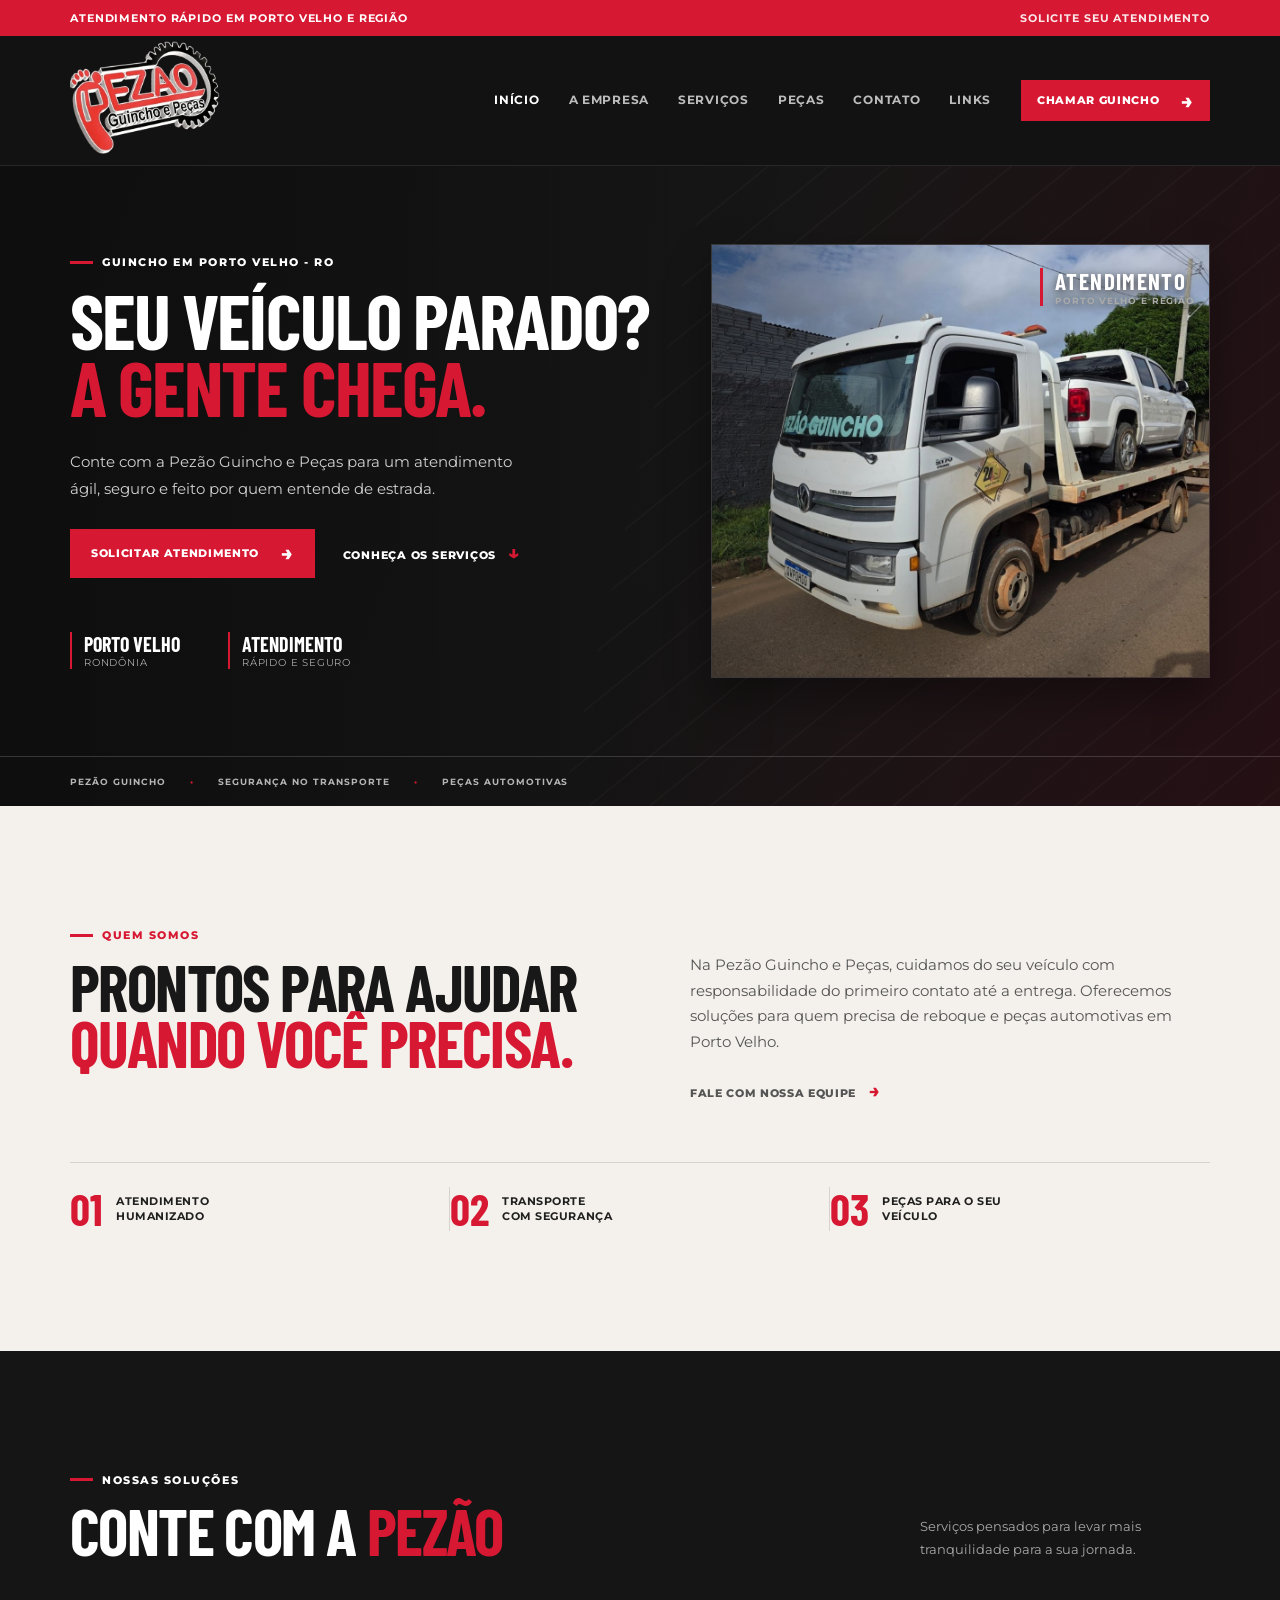
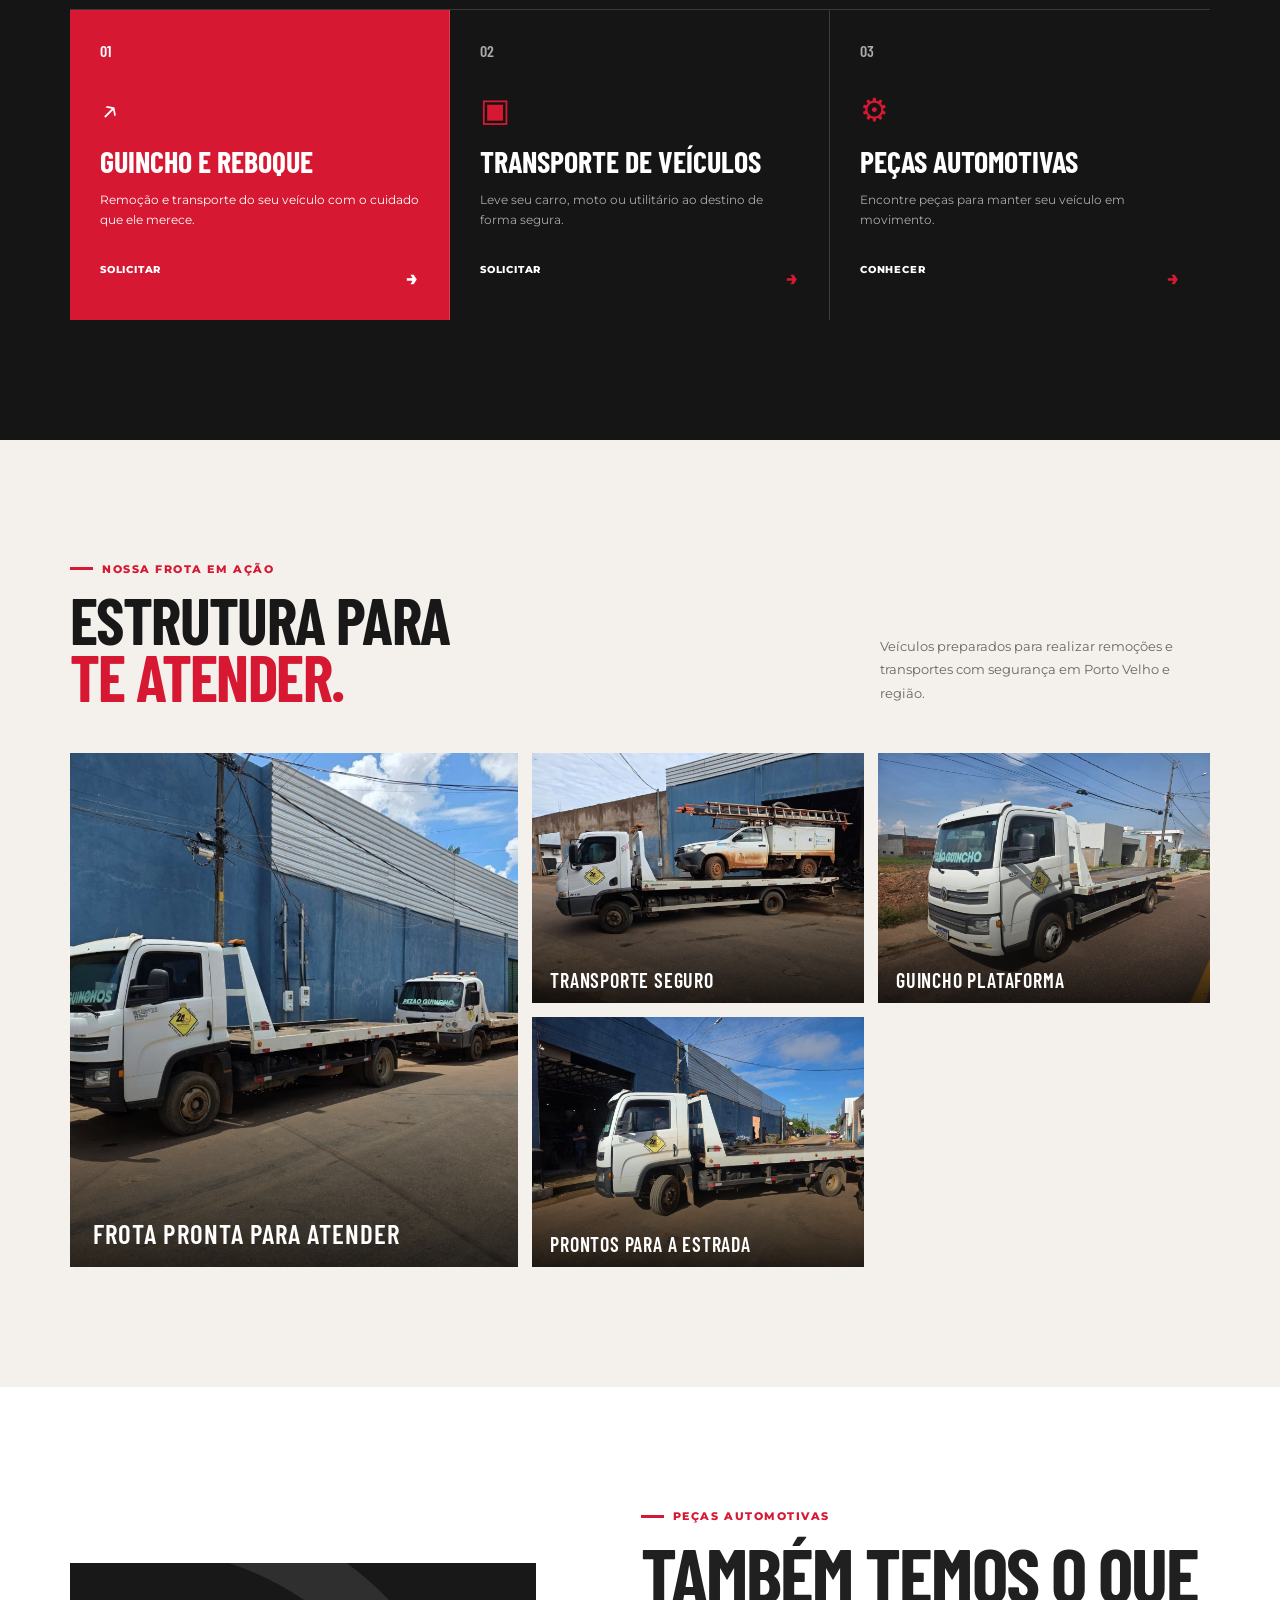
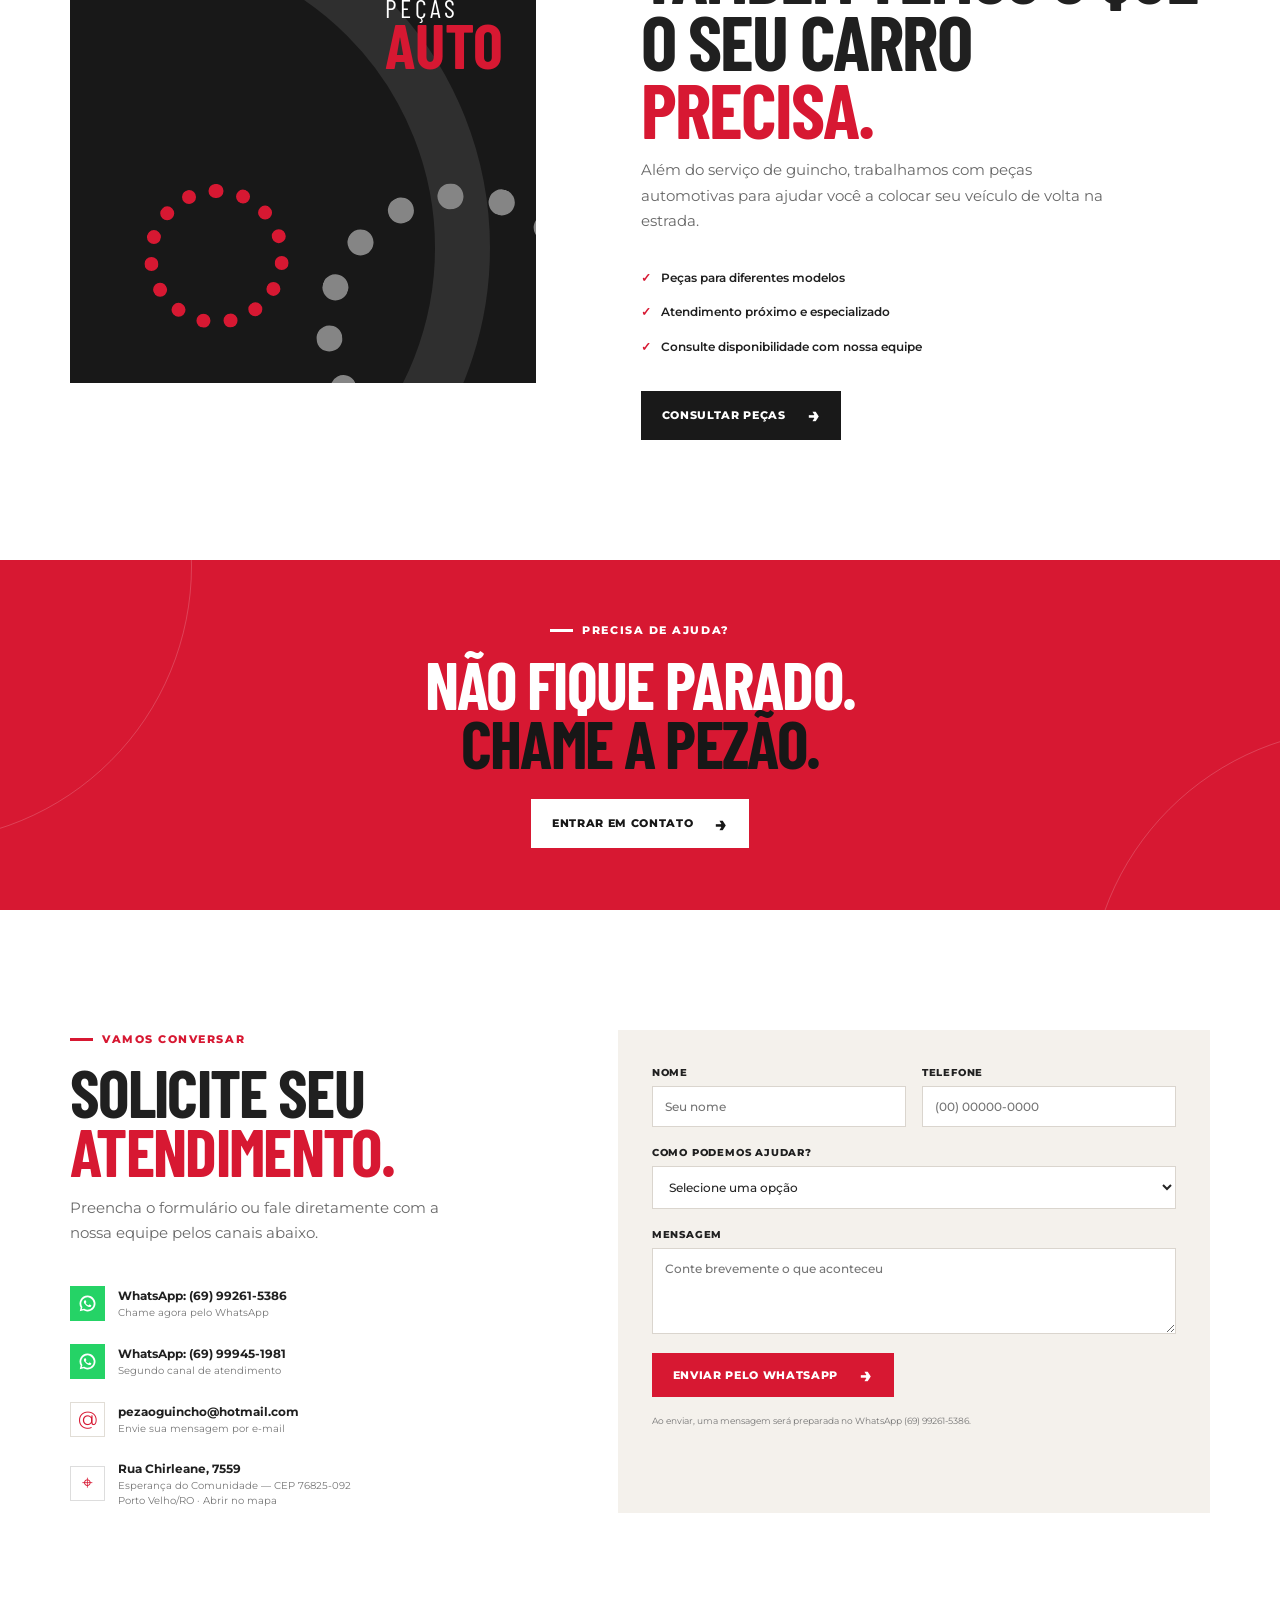
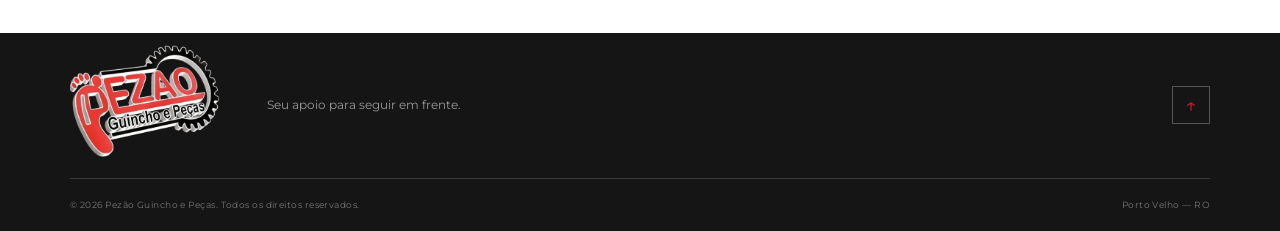
==== index.html @ fd308f81 "Initial site for Pezão Guincho e Peças" ====
<!DOCTYPE html>
<html lang="pt-BR">
<head>
  <meta charset="UTF-8">
  <meta name="viewport" content="width=device-width, initial-scale=1.0">
  <meta name="description" content="Pezão Guincho e Peças: socorro rápido, reboque e peças automotivas em Porto Velho, Rondônia.">
  <meta name="theme-color" content="#c8102e">
  <title>Pezão Guincho e Peças | Porto Velho - RO</title>
  <link rel="preconnect" href="https://fonts.googleapis.com">
  <link rel="preconnect" href="https://fonts.gstatic.com" crossorigin>
  <link href="https://fonts.googleapis.com/css2?family=Barlow+Condensed:wght@500;600;700;800&family=Montserrat:wght@400;500;600;700;800&display=swap" rel="stylesheet">
  <link rel="stylesheet" href="css/style.css">
</head>
<body>
  <div class="topbar">
    <div class="container topbar-content">
      <p>Atendimento rápido em Porto Velho e região</p>
      <a href="#contato">Solicite seu atendimento</a>
    </div>
  </div>

  <header class="header" id="inicio">
    <div class="container nav-wrap">
      <a href="#inicio" class="brand" aria-label="Pezão Guincho e Peças - Página inicial">
        <span class="brand-mark">P</span>
        <span class="brand-name"><strong>PEZÃO</strong><small>GUINCHO & PEÇAS</small></span>
      </a>
      <button class="menu-toggle" aria-label="Abrir menu" aria-expanded="false"><span></span><span></span><span></span></button>
      <nav class="nav" aria-label="Menu principal">
        <a class="active" href="#inicio">Início</a>
        <a href="#sobre">A empresa</a>
        <a href="#servicos">Serviços</a>
        <a href="#pecas">Peças</a>
        <a href="#contato">Contato</a>
        <a href="links.html">Links</a>
      </nav>
      <a href="#contato" class="btn btn-header">Chamar guincho <span>→</span></a>
    </div>
  </header>

  <main>
    <section class="hero">
      <div class="hero-lines"></div>
      <div class="container hero-content">
        <div class="hero-copy">
          <p class="eyebrow"><span></span> GUINCHO EM PORTO VELHO - RO</p>
          <h1>Seu veículo parado?<br><em>A gente chega.</em></h1>
          <p class="hero-text">Conte com a Pezão Guincho e Peças para um atendimento ágil, seguro e feito por quem entende de estrada.</p>
          <div class="hero-actions">
            <a href="#contato" class="btn btn-primary">Solicitar atendimento <span>→</span></a>
            <a href="#servicos" class="link-arrow">Conheça os serviços <span>↓</span></a>
          </div>
          <div class="hero-details">
            <div><strong>Porto Velho</strong><span>Rondônia</span></div>
            <div><strong>Atendimento</strong><span>Rápido e seguro</span></div>
          </div>
        </div>
        <div class="hero-visual">
          <figure class="hero-photo"><img src="img/imagens-serviços/photo_4906865682188800674_y.jpg" alt="Caminhão da Pezão Guincho transportando uma caminhonete"></figure>
          <div class="hero-badge"><strong>ATENDIMENTO</strong><span>PORTO VELHO E REGIÃO</span></div>
        </div>
      </div>
      <div class="hero-bottom"><div class="container"><span>PEZÃO GUINCHO</span><span>•</span><span>SEGURANÇA NO TRANSPORTE</span><span>•</span><span>PEÇAS AUTOMOTIVAS</span></div></div>
    </section>

    <section class="intro section" id="sobre">
      <div class="container intro-grid">
        <div class="section-heading">
          <p class="eyebrow dark"><span></span> QUEM SOMOS</p>
          <h2>Prontos para ajudar<br><em>quando você precisa.</em></h2>
        </div>
        <div class="intro-copy">
          <p>Na Pezão Guincho e Peças, cuidamos do seu veículo com responsabilidade do primeiro contato até a entrega. Oferecemos soluções para quem precisa de reboque e peças automotivas em Porto Velho.</p>
          <a class="text-link" href="#contato">Fale com nossa equipe <span>→</span></a>
        </div>
        <div class="numbers">
          <div><strong>01</strong><span>Atendimento<br>humanizado</span></div>
          <div><strong>02</strong><span>Transporte<br>com segurança</span></div>
          <div><strong>03</strong><span>Peças para o seu<br>veículo</span></div>
        </div>
      </div>
    </section>

    <section class="services section" id="servicos">
      <div class="container">
        <div class="services-top">
          <div class="section-heading light">
            <p class="eyebrow"><span></span> NOSSAS SOLUÇÕES</p>
            <h2>Conte com a <em>Pezão</em></h2>
          </div>
          <p>Serviços pensados para levar mais tranquilidade para a sua jornada.</p>
        </div>
        <div class="service-grid">
          <article class="service-card featured"><span class="card-number">01</span><div class="service-icon">↗</div><h3>Guincho e reboque</h3><p>Remoção e transporte do seu veículo com o cuidado que ele merece.</p><a href="#contato" aria-label="Solicitar serviço de guincho">Solicitar <span>→</span></a></article>
          <article class="service-card"><span class="card-number">02</span><div class="service-icon">▣</div><h3>Transporte de veículos</h3><p>Leve seu carro, moto ou utilitário ao destino de forma segura.</p><a href="#contato" aria-label="Solicitar transporte de veículo">Solicitar <span>→</span></a></article>
          <article class="service-card"><span class="card-number">03</span><div class="service-icon">⚙</div><h3>Peças automotivas</h3><p>Encontre peças para manter seu veículo em movimento.</p><a href="#pecas" aria-label="Conhecer peças automotivas">Conhecer <span>→</span></a></article>
        </div>
      </div>
    </section>

    <section class="fleet section" id="frota">
      <div class="container">
        <div class="fleet-heading">
          <div class="section-heading"><p class="eyebrow dark"><span></span> NOSSA FROTA EM AÇÃO</p><h2>Estrutura para<br><em>te atender.</em></h2></div>
          <p>Veículos preparados para realizar remoções e transportes com segurança em Porto Velho e região.</p>
        </div>
        <div class="fleet-grid">
          <figure class="fleet-card fleet-featured"><img src="img/imagens-serviços/photo_4906865682188800675_y.jpg" alt="Frota de caminhões da Pezão Guincho em frente à empresa"><figcaption>Frota pronta para atender</figcaption></figure>
          <figure class="fleet-card"><img src="img/imagens-serviços/photo_4906865682188800676_y.jpg" alt="Guincho da Pezão transportando veículo de serviço"><figcaption>Transporte seguro</figcaption></figure>
          <figure class="fleet-card"><img src="img/imagens-serviços/photo_4906865682188800677_y.jpg" alt="Caminhão plataforma da Pezão Guincho"><figcaption>Guincho plataforma</figcaption></figure>
          <figure class="fleet-card"><img src="img/imagens-serviços/photo_4906865682188800678_y.jpg" alt="Caminhão da Pezão Guincho pronto para atendimento"><figcaption>Prontos para a estrada</figcaption></figure>
        </div>
      </div>
    </section>

    <section class="parts section" id="pecas">
      <div class="container parts-grid">
        <div class="parts-visual"><div class="parts-disc disc-one"></div><div class="parts-disc disc-two"></div><div class="parts-label"><span>PEÇAS</span><strong>AUTO</strong></div></div>
        <div class="parts-copy">
          <p class="eyebrow dark"><span></span> PEÇAS AUTOMOTIVAS</p>
          <h2>Também temos o que o seu carro <em>precisa.</em></h2>
          <p>Além do serviço de guincho, trabalhamos com peças automotivas para ajudar você a colocar seu veículo de volta na estrada.</p>
          <ul><li>Peças para diferentes modelos</li><li>Atendimento próximo e especializado</li><li>Consulte disponibilidade com nossa equipe</li></ul>
          <a href="#contato" class="btn btn-dark">Consultar peças <span>→</span></a>
        </div>
      </div>
    </section>

    <section class="cta">
      <div class="container cta-content">
        <p class="eyebrow"><span></span> PRECISA DE AJUDA?</p>
        <h2>Não fique parado.<br><em>Chame a Pezão.</em></h2>
        <a href="#contato" class="btn btn-light">Entrar em contato <span>→</span></a>
      </div>
    </section>

    <section class="contact section" id="contato">
      <div class="container contact-grid">
        <div>
          <p class="eyebrow dark"><span></span> VAMOS CONVERSAR</p>
          <h2>Solicite seu<br><em>atendimento.</em></h2>
          <p class="contact-intro">Preencha o formulário ou fale diretamente com a nossa equipe pelos canais abaixo.</p>
          <div class="contact-info">
            <a class="contact-channel" href="https://wa.me/5569992615386" target="_blank" rel="noopener noreferrer" aria-label="Chamar Pezão Guincho pelo WhatsApp no número 69 99261-5386"><span class="info-icon whatsapp-icon" aria-hidden="true"><svg viewBox="0 0 24 24" focusable="false"><path d="M12 2a10 10 0 0 0-8.62 15.06L2.2 21.8l4.88-1.15A10 10 0 1 0 12 2Zm0 17.86a7.8 7.8 0 0 1-3.98-1.09l-.29-.17-2.9.68.73-2.77-.19-.3A7.8 7.8 0 1 1 12 19.86Zm4.28-5.84c-.23-.12-1.35-.67-1.56-.74-.21-.08-.36-.12-.51.12-.15.23-.59.74-.72.9-.13.16-.26.18-.49.06a6.4 6.4 0 0 1-1.88-1.16 7.03 7.03 0 0 1-1.3-1.62c-.14-.23-.02-.35.1-.46.1-.1.23-.26.34-.39.12-.13.15-.23.23-.38.08-.16.04-.29-.02-.41-.06-.12-.51-1.22-.7-1.67-.18-.44-.37-.38-.51-.38h-.44c-.15 0-.4.06-.61.29-.21.23-.8.78-.8 1.9s.82 2.2.94 2.35c.12.16 1.62 2.47 3.91 3.46.55.24.98.38 1.32.48.55.17 1.05.15 1.44.09.44-.07 1.35-.55 1.54-1.08.19-.53.19-.98.13-1.08-.05-.09-.2-.15-.43-.26Z"/></svg></span><p><strong>WhatsApp: (69) 99261-5386</strong><small>Chame agora pelo WhatsApp</small></p></a>
            <a class="contact-channel" href="https://wa.me/556999451981" target="_blank" rel="noopener noreferrer" aria-label="Chamar Pezão Guincho pelo WhatsApp no número 69 99945-1981"><span class="info-icon whatsapp-icon" aria-hidden="true"><svg viewBox="0 0 24 24" focusable="false"><path d="M12 2a10 10 0 0 0-8.62 15.06L2.2 21.8l4.88-1.15A10 10 0 1 0 12 2Zm0 17.86a7.8 7.8 0 0 1-3.98-1.09l-.29-.17-2.9.68.73-2.77-.19-.3A7.8 7.8 0 1 1 12 19.86Zm4.28-5.84c-.23-.12-1.35-.67-1.56-.74-.21-.08-.36-.12-.51.12-.15.23-.59.74-.72.9-.13.16-.26.18-.49.06a6.4 6.4 0 0 1-1.88-1.16 7.03 7.03 0 0 1-1.3-1.62c-.14-.23-.02-.35.1-.46.1-.1.23-.26.34-.39.12-.13.15-.23.23-.38.08-.16.04-.29-.02-.41-.06-.12-.51-1.22-.7-1.67-.18-.44-.37-.38-.51-.38h-.44c-.15 0-.4.06-.61.29-.21.23-.8.78-.8 1.9s.82 2.2.94 2.35c.12.16 1.62 2.47 3.91 3.46.55.24.98.38 1.32.48.55.17 1.05.15 1.44.09.44-.07 1.35-.55 1.54-1.08.19-.53.19-.98.13-1.08-.05-.09-.2-.15-.43-.26Z"/></svg></span><p><strong>WhatsApp: (69) 99945-1981</strong><small>Segundo canal de atendimento</small></p></a>
            <a class="contact-channel" href="mailto:pezaoguincho@hotmail.com"><span class="info-icon">@</span><p><strong>pezaoguincho@hotmail.com</strong><small>Envie sua mensagem por e-mail</small></p></a>
            <a class="contact-location" href="https://www.google.com/maps/search/?api=1&amp;query=Rua%20Chirleane%2C%207559%2C%20Esperan%C3%A7a%20do%20Comunidade%2C%20Porto%20Velho%2C%20RO%2C%2076825-092" target="_blank" rel="noopener noreferrer" aria-label="Abrir endereço da Pezão Guincho no mapa"><span class="info-icon">⌖</span><p><strong>Rua Chirleane, 7559</strong><small>Esperança do Comunidade — CEP 76825-092<br>Porto Velho/RO · Abrir no mapa</small></p></a>
          </div>
        </div>
        <form class="contact-form" id="contact-form">
          <div class="form-row"><label>Nome<input name="nome" type="text" placeholder="Seu nome" required></label><label>Telefone<input name="telefone" type="tel" placeholder="(00) 00000-0000" required></label></div>
          <label>Como podemos ajudar?<select name="servico" required><option value="" selected disabled>Selecione uma opção</option><option>Preciso de guincho</option><option>Transporte de veículo</option><option>Quero consultar peças</option><option>Outro assunto</option></select></label>
          <label>Mensagem<textarea name="mensagem" rows="4" placeholder="Conte brevemente o que aconteceu"></textarea></label>
          <button class="btn btn-primary" type="submit">Enviar pelo WhatsApp <span>→</span></button>
          <p class="form-note" id="form-message" aria-live="polite">Ao enviar, uma mensagem será preparada no WhatsApp (69) 99261-5386.</p>
        </form>
      </div>
    </section>
  </main>

  <footer class="footer">
    <div class="container footer-main"><a href="#inicio" class="brand"><span class="brand-mark">P</span><span class="brand-name"><strong>PEZÃO</strong><small>GUINCHO & PEÇAS</small></span></a><p>Seu apoio para seguir em frente.</p><a href="#inicio" class="back-top" aria-label="Voltar ao topo">↑</a></div>
    <div class="container footer-bottom"><span>© <span id="year"></span> Pezão Guincho e Peças. Todos os direitos reservados.</span><span>Porto Velho — RO</span></div>
  </footer>
  <script src="js/script.js"></script>
</body>
</html>
---- css/style.css ----
:root{--red:#d71832;--red-dark:#aa1025;--black:#111111;--ink:#202020;--muted:#6d6d6d;--cream:#f4f1ec;--white:#fff;--line:rgba(255,255,255,.16);--font-body:'Montserrat',sans-serif;--font-head:'Barlow Condensed',sans-serif}*{box-sizing:border-box}html{scroll-behavior:smooth;scroll-padding-top:95px}body{margin:0;color:var(--ink);font-family:var(--font-body);font-size:15px;line-height:1.7;background:#fff}a{text-decoration:none;color:inherit}.container{width:min(1140px,calc(100% - 48px));margin:auto}.topbar{background:var(--red);color:#fff;font-size:11px;font-weight:700;letter-spacing:.08em;text-transform:uppercase}.topbar-content{height:36px;display:flex;align-items:center;justify-content:space-between}.topbar p{margin:0}.topbar a{opacity:.9}.header{height:80px;background:#121212;color:#fff;position:sticky;top:0;z-index:20;border-bottom:1px solid rgba(255,255,255,.09)}.nav-wrap{height:100%;display:flex;align-items:center;justify-content:space-between;gap:30px}.brand{display:inline-flex;align-items:center;gap:9px;line-height:1}.brand-mark{height:40px;width:40px;display:grid;place-items:center;background:var(--red);font-family:var(--font-head);font-size:30px;font-weight:800;font-style:italic;transform:skew(-8deg)}.brand-name{display:flex;flex-direction:column;gap:2px;font-family:var(--font-head);letter-spacing:.035em}.brand-name strong{font-size:22px}.brand-name small{font-size:10px;letter-spacing:.12em}.nav{display:flex;gap:29px;margin-left:auto}.nav a{font-size:12px;font-weight:700;text-transform:uppercase;letter-spacing:.06em;opacity:.72;transition:.2s}.nav a:hover,.nav a.active{opacity:1;color:#fff}.btn{display:inline-flex;align-items:center;justify-content:center;gap:22px;padding:15px 21px;border:0;font-family:var(--font-body);font-size:11px;font-weight:800;letter-spacing:.06em;text-transform:uppercase;cursor:pointer;transition:transform .2s,background .2s}.btn:hover{transform:translateY(-3px)}.btn span{font-size:20px;line-height:10px}.btn-header{padding:11px 16px;background:var(--red)}.hero{position:relative;min-height:640px;overflow:hidden;background:linear-gradient(110deg,#151515 0%,#161616 52%,#251014 100%);color:#fff}.hero::after{content:'';position:absolute;inset:0;background:linear-gradient(90deg,rgba(0,0,0,.35),transparent 65%);pointer-events:none}.hero-lines{position:absolute;right:-10%;top:-60px;width:60%;height:720px;background:repeating-linear-gradient(135deg,transparent 0,transparent 40px,rgba(255,255,255,.035) 41px,transparent 43px);transform:skewX(-13deg)}.hero-content{min-height:590px;display:grid;grid-template-columns:1.1fr .9fr;align-items:center;position:relative;z-index:1}.eyebrow{margin:0 0 14px;color:inherit;font-size:11px;font-weight:800;letter-spacing:.14em;text-transform:uppercase;display:flex;align-items:center;gap:9px}.eyebrow span{display:inline-block;width:23px;height:3px;background:var(--red)}.eyebrow.dark{color:var(--red)}.hero h1,.section-heading h2,.parts h2,.contact h2,.cta h2{margin:0;font-family:var(--font-head);font-size:clamp(54px,6vw,83px);font-weight:700;line-height:.88;letter-spacing:-.025em;text-transform:uppercase}.hero h1 em,.section-heading h2 em,.parts h2 em,.contact h2 em,.cta h2 em{font-style:normal;color:var(--red)}.hero-text{max-width:465px;margin:27px 0;color:#d0d0d0;font-size:15px;line-height:1.8}.hero-actions{display:flex;align-items:center;gap:28px}.btn-primary{background:var(--red);color:#fff}.link-arrow{font-size:11px;font-weight:800;text-transform:uppercase;letter-spacing:.07em}.link-arrow span{margin-left:8px;color:var(--red);font-size:19px}.hero-details{display:flex;gap:48px;margin-top:54px}.hero-details div{border-left:2px solid var(--red);padding-left:12px;display:flex;flex-direction:column;line-height:1.25}.hero-details strong{font-family:var(--font-head);font-size:20px;text-transform:uppercase}.hero-details span{color:#aaa;font-size:10px;text-transform:uppercase;letter-spacing:.08em}.hero-visual{height:100%;position:relative}.tow-truck{position:absolute;right:0;bottom:111px;width:min(460px,100%);height:160px;border-bottom:12px solid var(--red);filter:drop-shadow(0 16px 15px rgba(0,0,0,.5))}.truck-body{position:absolute;right:15px;bottom:21px;width:255px;height:75px;background:#c3142d;clip-path:polygon(0 12%,92% 12%,100% 100%,0 100%)}.truck-cab{position:absolute;right:262px;bottom:21px;width:145px;height:98px;background:#e1243b;clip-path:polygon(31% 0,100% 12%,100% 100%,0 100%,0 36%)}.truck-cab::before{content:'';position:absolute;right:16px;top:18px;width:58px;height:34px;background:#171717;clip-path:polygon(12% 0,100% 10%,100% 100%,0 100%)}.truck-hook{position:absolute;left:20px;bottom:82px;width:266px;height:17px;background:#696969;transform:rotate(-21deg);transform-origin:left}.truck-hook::after{content:'';position:absolute;right:-10px;top:-8px;width:20px;height:32px;border:6px solid #a3a3a3;border-left:0;border-radius:0 20px 20px 0}.wheel{position:absolute;bottom:0;width:53px;height:53px;border-radius:50%;background:#111;border:10px solid #343434;box-shadow:inset 0 0 0 5px #a4a4a4}.wheel-1{right:60px}.wheel-2{right:275px}.hero-badge{position:absolute;right:15px;top:102px;border-left:3px solid var(--red);padding-left:12px;display:flex;flex-direction:column;line-height:1.2}.hero-badge strong{font-family:var(--font-head);font-size:23px;letter-spacing:.06em}.hero-badge span{font-size:9px;font-weight:700;letter-spacing:.1em;color:#aaa}.hero-bottom{height:50px;position:absolute;bottom:0;width:100%;z-index:1;border-top:1px solid var(--line);font-size:9px;font-weight:700;letter-spacing:.11em;color:#b6b6b6}.hero-bottom .container{height:100%;display:flex;align-items:center;gap:24px}.hero-bottom span:nth-child(even){color:var(--red)}.section{padding:120px 0}.intro{background:var(--cream)}.intro-grid{display:grid;grid-template-columns:1fr 1fr;column-gap:100px;row-gap:55px}.section-heading h2{font-size:clamp(45px,5vw,65px);color:#181818}.intro-copy{padding-top:26px;color:#555}.intro-copy p{margin:0 0 22px}.text-link{font-size:11px;text-transform:uppercase;font-weight:800;letter-spacing:.06em}.text-link span{margin-left:9px;color:var(--red);font-size:18px}.numbers{grid-column:1/-1;display:grid;grid-template-columns:repeat(3,1fr);border-top:1px solid #d7d2cb;padding-top:24px}.numbers div{display:flex;align-items:center;gap:13px;border-right:1px solid #d7d2cb}.numbers div:last-child{border:0}.numbers strong{color:var(--red);font-family:var(--font-head);font-size:44px;line-height:1}.numbers span{font-size:11px;line-height:1.35;text-transform:uppercase;font-weight:700;letter-spacing:.05em}.services{background:#151515;color:#fff}.services-top{display:flex;align-items:flex-end;justify-content:space-between;margin-bottom:49px}.section-heading.light h2{color:#fff}.services-top>p{width:290px;margin:0;color:#aaa;font-size:13px;line-height:1.7}.service-grid{display:grid;grid-template-columns:repeat(3,1fr);border-top:1px solid var(--line)}.service-card{min-height:310px;padding:27px 30px 25px;border-right:1px solid var(--line);position:relative;display:flex;flex-direction:column}.service-card:last-child{border:0}.service-card.featured{background:var(--red)}.card-number{font-family:var(--font-head);font-weight:600;font-size:16px;color:#aaa}.featured .card-number{color:#fff}.service-icon{font-size:32px;line-height:1;margin:30px 0 20px;color:var(--red)}.featured .service-icon{color:#fff}.service-card h3{font-family:var(--font-head);font-size:30px;line-height:1;margin:0 0 14px;text-transform:uppercase}.service-card p{margin:0;color:#aaa;font-size:12px;line-height:1.7}.featured p{color:#fff}.service-card a{margin-top:auto;font-size:10px;font-weight:800;letter-spacing:.08em;text-transform:uppercase}.service-card a span{float:right;color:var(--red);font-size:20px}.featured a span{color:#fff}.parts{overflow:hidden}.parts-grid{display:grid;grid-template-columns:.9fr 1.1fr;gap:105px;align-items:center}.parts-visual{height:420px;background:#181818;position:relative;overflow:hidden}.parts-visual::before{content:'';position:absolute;width:600px;height:600px;left:-290px;top:-70px;border:55px solid #2f2f2f;border-radius:50%}.parts-disc{position:absolute;border-radius:50%;border:26px dotted #858585}.disc-one{height:290px;width:290px;right:-70px;bottom:-90px;transform:rotate(18deg)}.disc-two{height:145px;width:145px;left:74px;bottom:54px;border-color:var(--red);border-width:14px}.parts-label{position:absolute;right:33px;top:35px;display:flex;flex-direction:column;font-family:var(--font-head);line-height:.8;color:#fff}.parts-label span{font-size:26px;letter-spacing:.15em}.parts-label strong{color:var(--red);font-size:63px}.parts-copy>p:not(.eyebrow){color:#686868;max-width:480px}.parts-copy ul{list-style:none;padding:0;margin:27px 0}.parts-copy li{padding:7px 0 7px 20px;position:relative;font-size:12px;font-weight:600}.parts-copy li::before{content:'✓';position:absolute;left:0;color:var(--red);font-weight:800}.btn-dark{background:#191919;color:#fff}.cta{background:var(--red);color:#fff;min-height:350px;display:flex;align-items:center;text-align:center;position:relative;overflow:hidden}.cta::before,.cta::after{content:'';position:absolute;border:1px solid rgba(255,255,255,.18);border-radius:50%;width:550px;height:550px}.cta::before{left:-360px;top:-270px}.cta::after{right:-360px;bottom:-370px}.cta-content{position:relative;z-index:1}.cta .eyebrow{justify-content:center}.cta .eyebrow span{background:#fff}.cta h2{color:#fff;font-size:clamp(49px,5.2vw,70px);margin-bottom:28px}.cta h2 em{color:#171717}.btn-light{background:#fff;color:#171717}.contact-grid{display:grid;grid-template-columns:.85fr 1.15fr;gap:110px}.contact h2{font-size:clamp(50px,5.2vw,70px)}.contact-intro{color:#6a6a6a;max-width:375px}.contact-info{margin-top:35px;display:grid;gap:13px}.contact-info>div{display:flex;align-items:center;gap:13px}.info-icon{display:grid;place-items:center;width:35px;height:35px;border:1px solid #ddd;color:var(--red);font-size:19px}.contact-info p{margin:0;display:flex;flex-direction:column;line-height:1.5}.contact-info strong{font-size:12px}.contact-info small{color:#777;font-size:10px}.contact-form{padding:34px;background:var(--cream);display:flex;flex-direction:column;gap:17px}.form-row{display:grid;grid-template-columns:1fr 1fr;gap:16px}.contact-form label{display:flex;flex-direction:column;gap:5px;font-size:10px;font-weight:800;text-transform:uppercase;letter-spacing:.08em}.contact-form input,.contact-form select,.contact-form textarea{border:1px solid #dad5ce;background:#fff;color:#252525;padding:12px;font:500 12px var(--font-body);outline-color:var(--red);width:100%;resize:vertical}.contact-form select{appearance:auto}.contact-form .btn{align-self:flex-start;margin-top:2px}.form-note{margin:0;color:#777;font-size:9px;line-height:1.5}.form-note.success{color:#12833b;font-weight:700}.footer{background:#151515;color:#fff}.footer-main{min-height:145px;display:flex;align-items:center;gap:37px}.footer-main>p{color:#999;font-size:12px;margin:0}.back-top{margin-left:auto;width:38px;height:38px;border:1px solid #555;display:grid;place-items:center;color:var(--red);font-size:20px;transition:.2s}.back-top:hover{background:var(--red);border-color:var(--red);color:#fff}.footer-bottom{min-height:53px;border-top:1px solid var(--line);display:flex;align-items:center;justify-content:space-between;color:#777;font-size:9px;letter-spacing:.05em}.menu-toggle{display:none;background:transparent;border:0;padding:8px}.menu-toggle span{display:block;width:25px;height:2px;margin:5px;background:#fff}@media(max-width:850px){.nav{gap:16px}.btn-header{display:none}.hero-content{grid-template-columns:1fr}.hero-visual{display:none}.hero{min-height:600px}.intro-grid,.contact-grid{gap:50px}.parts-grid{gap:50px}.parts-visual{height:350px}.section{padding:85px 0}}@media(max-width:650px){.container{width:min(100% - 36px,1140px)}.topbar p{font-size:9px}.topbar a{font-size:9px}.header{height:67px}.brand-mark{width:34px;height:34px;font-size:26px}.brand-name strong{font-size:19px}.brand-name small{font-size:8px}.menu-toggle{display:block;margin-left:auto}.nav{display:none;position:absolute;top:67px;left:0;width:100%;padding:14px 18px;flex-direction:column;gap:0;background:#171717;border-top:1px solid #333}.nav.open{display:flex}.nav a{padding:11px 0}.hero-content{min-height:520px}.hero h1{font-size:54px}.hero-details{gap:20px;margin-top:38px}.hero-bottom .container{gap:12px;white-space:nowrap;overflow:hidden}.hero-bottom span:nth-of-type(n+4){display:none}.section{padding:68px 0}.intro-grid,.contact-grid,.parts-grid{grid-template-columns:1fr;gap:30px}.intro-copy{padding-top:0}.numbers{grid-template-columns:1fr;gap:18px}.numbers div{border:0}.services-top{display:block}.services-top>p{width:auto;margin-top:18px}.service-grid{grid-template-columns:1fr}.service-card{min-height:245px;border-right:0;border-bottom:1px solid var(--line)}.parts-visual{order:2;height:300px}.parts-copy{order:1}.cta{min-height:300px}.footer-main{min-height:120px;gap:15px}.footer-main>p{display:none}.footer-bottom{padding:14px 0;gap:8px;align-items:flex-start;flex-direction:column}.form-row{grid-template-columns:1fr}.contact-form{padding:23px}.hero-actions{gap:18px;align-items:flex-start;flex-direction:column}.hero-text{margin:22px 0}.parts-label strong{font-size:48px}}


/* Logo oficial da Pezão Guincho e Peças */
.brand{gap:0}
.brand-mark{width:112px;height:60px;background:transparent url("../img/photo_4906865682188800679_y-removebg-preview%20%281%29.png") left top/90px auto no-repeat;color:transparent;font-size:0;transform:none}
.brand-name{display:none}
@media(max-width:650px){.brand-mark{width:82px;height:48px;background-size:65px auto}}


/* Cabeçalho ampliado para acomodar a logo oficial por inteiro */
html{scroll-padding-top:150px}
.header{height:130px}
.brand-mark{width:160px;height:120px;background-size:150px auto}
@media(max-width:650px){
  html{scroll-padding-top:100px}
  .header{height:80px}
  .brand-mark{width:95px;height:70px;background-size:85px auto}
  .nav{top:80px}
}


/* Fotos reais da frota */
.hero-photo{position:absolute;inset:78px 0 78px 14px;margin:0;overflow:hidden;border:1px solid rgba(255,255,255,.15);box-shadow:0 20px 40px rgba(0,0,0,.35)}
.hero-photo::after{content:'';position:absolute;inset:0;background:linear-gradient(90deg,rgba(18,18,18,.38),transparent 55%),linear-gradient(0deg,rgba(0,0,0,.2),transparent 45%)}
.hero-photo img{width:100%;height:100%;display:block;object-fit:cover;object-position:center}
.hero-badge{z-index:2;text-shadow:0 2px 8px rgba(0,0,0,.7)}
.fleet{background:var(--cream)}
.fleet-heading{display:flex;justify-content:space-between;align-items:flex-end;gap:50px;margin-bottom:48px}
.fleet-heading>p{max-width:330px;margin:0;color:#666;font-size:13px;line-height:1.8}
.fleet-grid{display:grid;grid-template-columns:1.35fr 1fr 1fr;grid-template-rows:250px 250px;gap:14px}
.fleet-card{margin:0;position:relative;overflow:hidden;background:#181818}
.fleet-card img{width:100%;height:100%;object-fit:cover;display:block;transition:transform .45s ease}
.fleet-card:hover img{transform:scale(1.06)}
.fleet-card::after{content:'';position:absolute;inset:0;background:linear-gradient(0deg,rgba(0,0,0,.78),transparent 52%)}
.fleet-card figcaption{position:absolute;z-index:1;left:18px;bottom:13px;color:#fff;font-family:var(--font-head);font-size:20px;font-weight:600;text-transform:uppercase;letter-spacing:.04em;line-height:1}
.fleet-featured{grid-row:span 2}
.fleet-featured figcaption{font-size:27px;left:23px;bottom:20px}
@media(max-width:850px){.fleet-heading{gap:30px}.fleet-grid{grid-template-rows:210px 210px}.hero-photo{display:none}}
@media(max-width:650px){.fleet-heading{display:block;margin-bottom:30px}.fleet-heading>p{margin-top:18px}.fleet-grid{grid-template-columns:1fr;grid-template-rows:240px;gap:12px}.fleet-featured{grid-row:auto}.fleet-card{height:210px}.fleet-featured{height:260px}}


/* Canais oficiais de atendimento */
.contact-channel,.contact-location{display:flex;align-items:center;gap:13px;color:inherit;padding:5px 0;transition:transform .2s,color .2s}
.contact-channel:hover{color:var(--red);transform:translateX(4px)}
.contact-channel .info-icon{background:#fff;border-color:#e1ddd6}
.contact-channel p,.contact-location p{margin:0;display:flex;flex-direction:column;line-height:1.5}
.contact-channel strong,.contact-location strong{font-size:12px}
.contact-channel small,.contact-location small{color:#777;font-size:10px}
@media(max-width:650px){.contact-info{gap:8px}.contact-channel,.contact-location{align-items:flex-start}}


/* Ícones dos canais de WhatsApp */
.info-icon.whatsapp-icon{background:#25d366;color:#fff;border-color:#25d366}
.info-icon.whatsapp-icon svg{width:19px;height:19px;display:block;fill:currentColor}
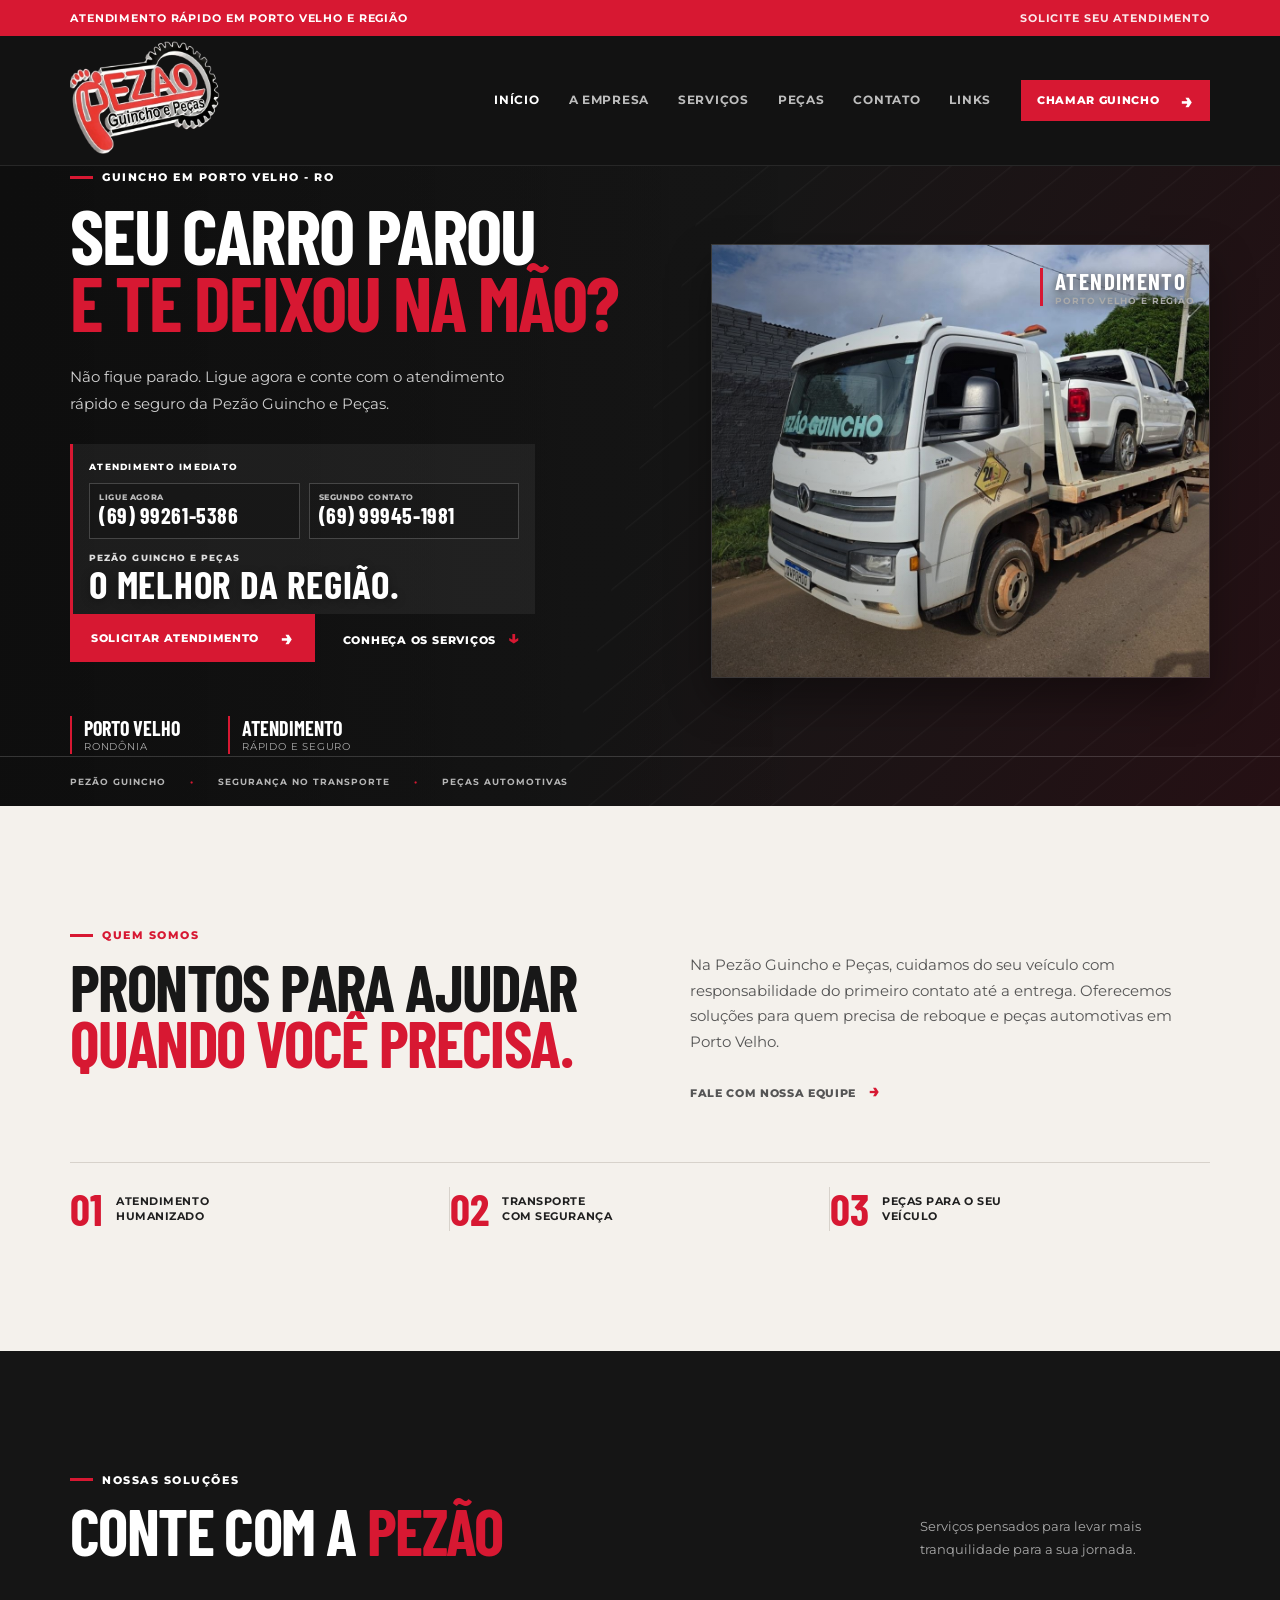
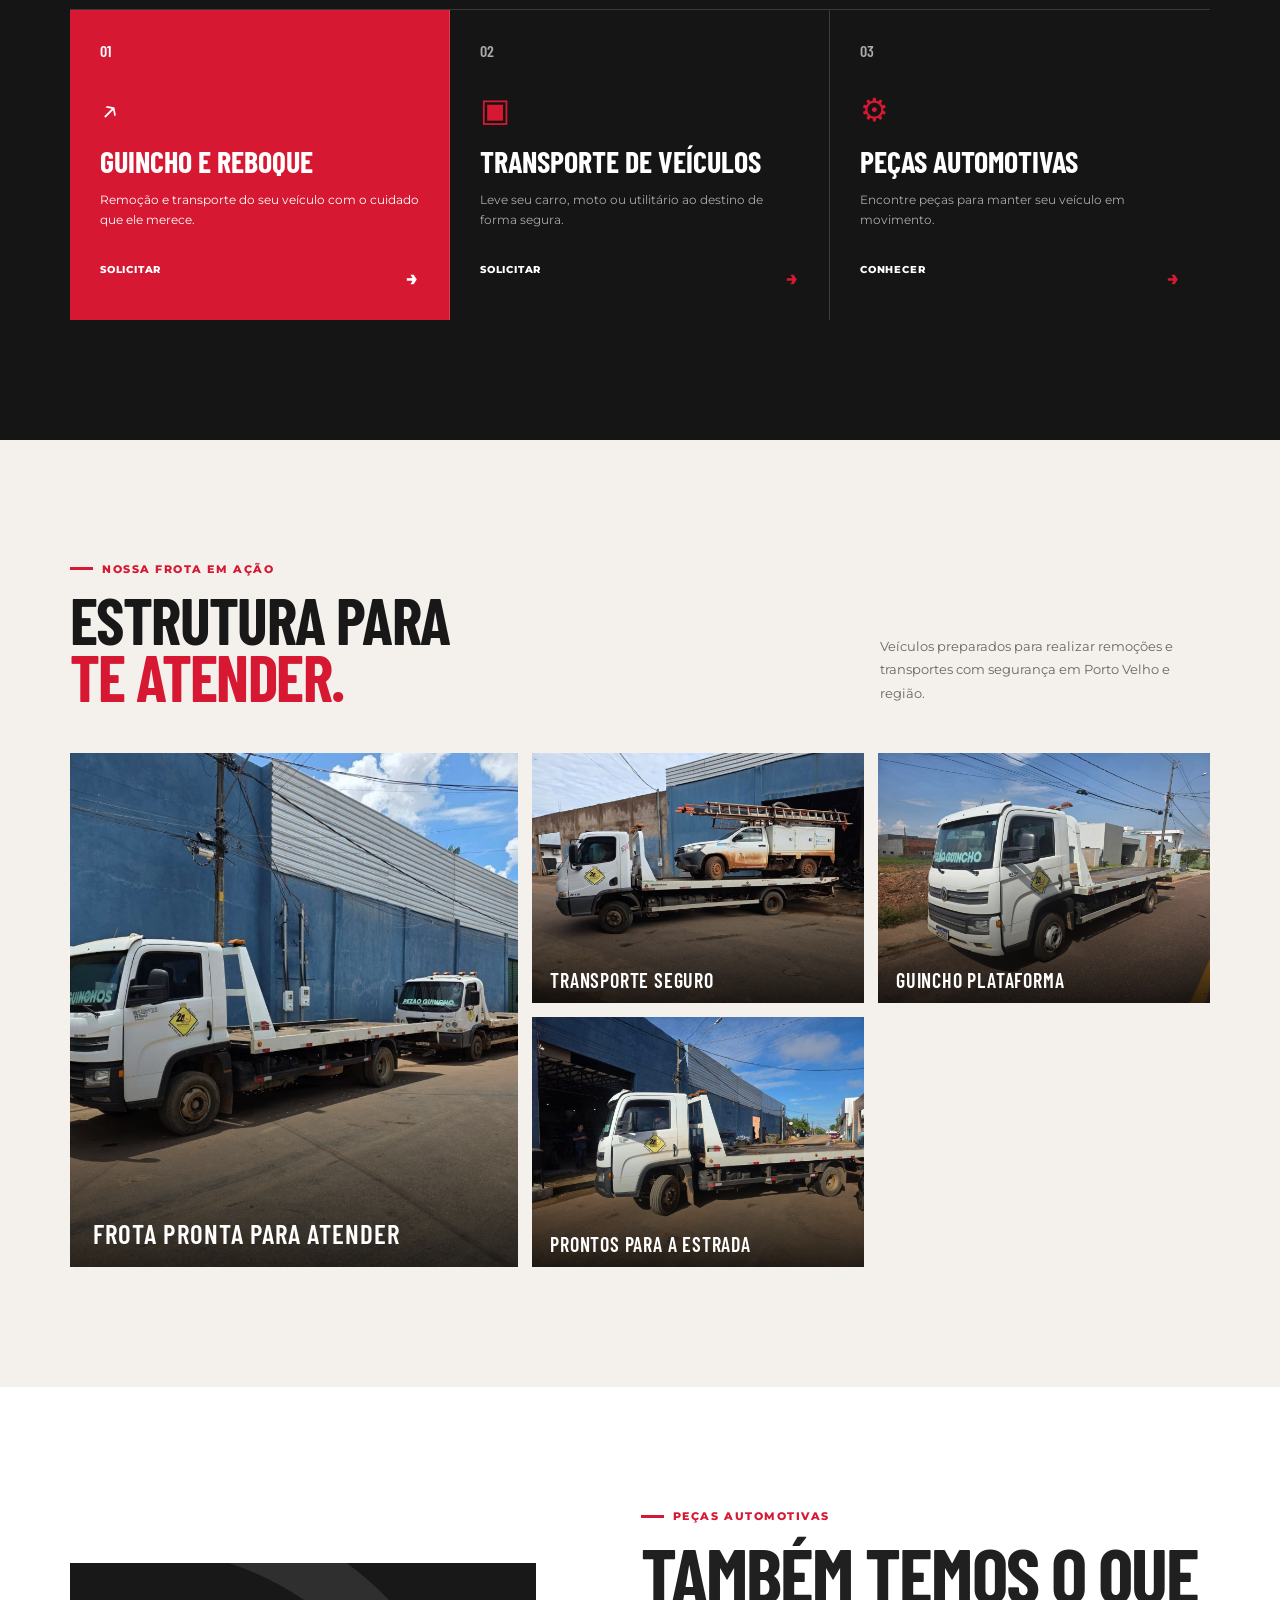
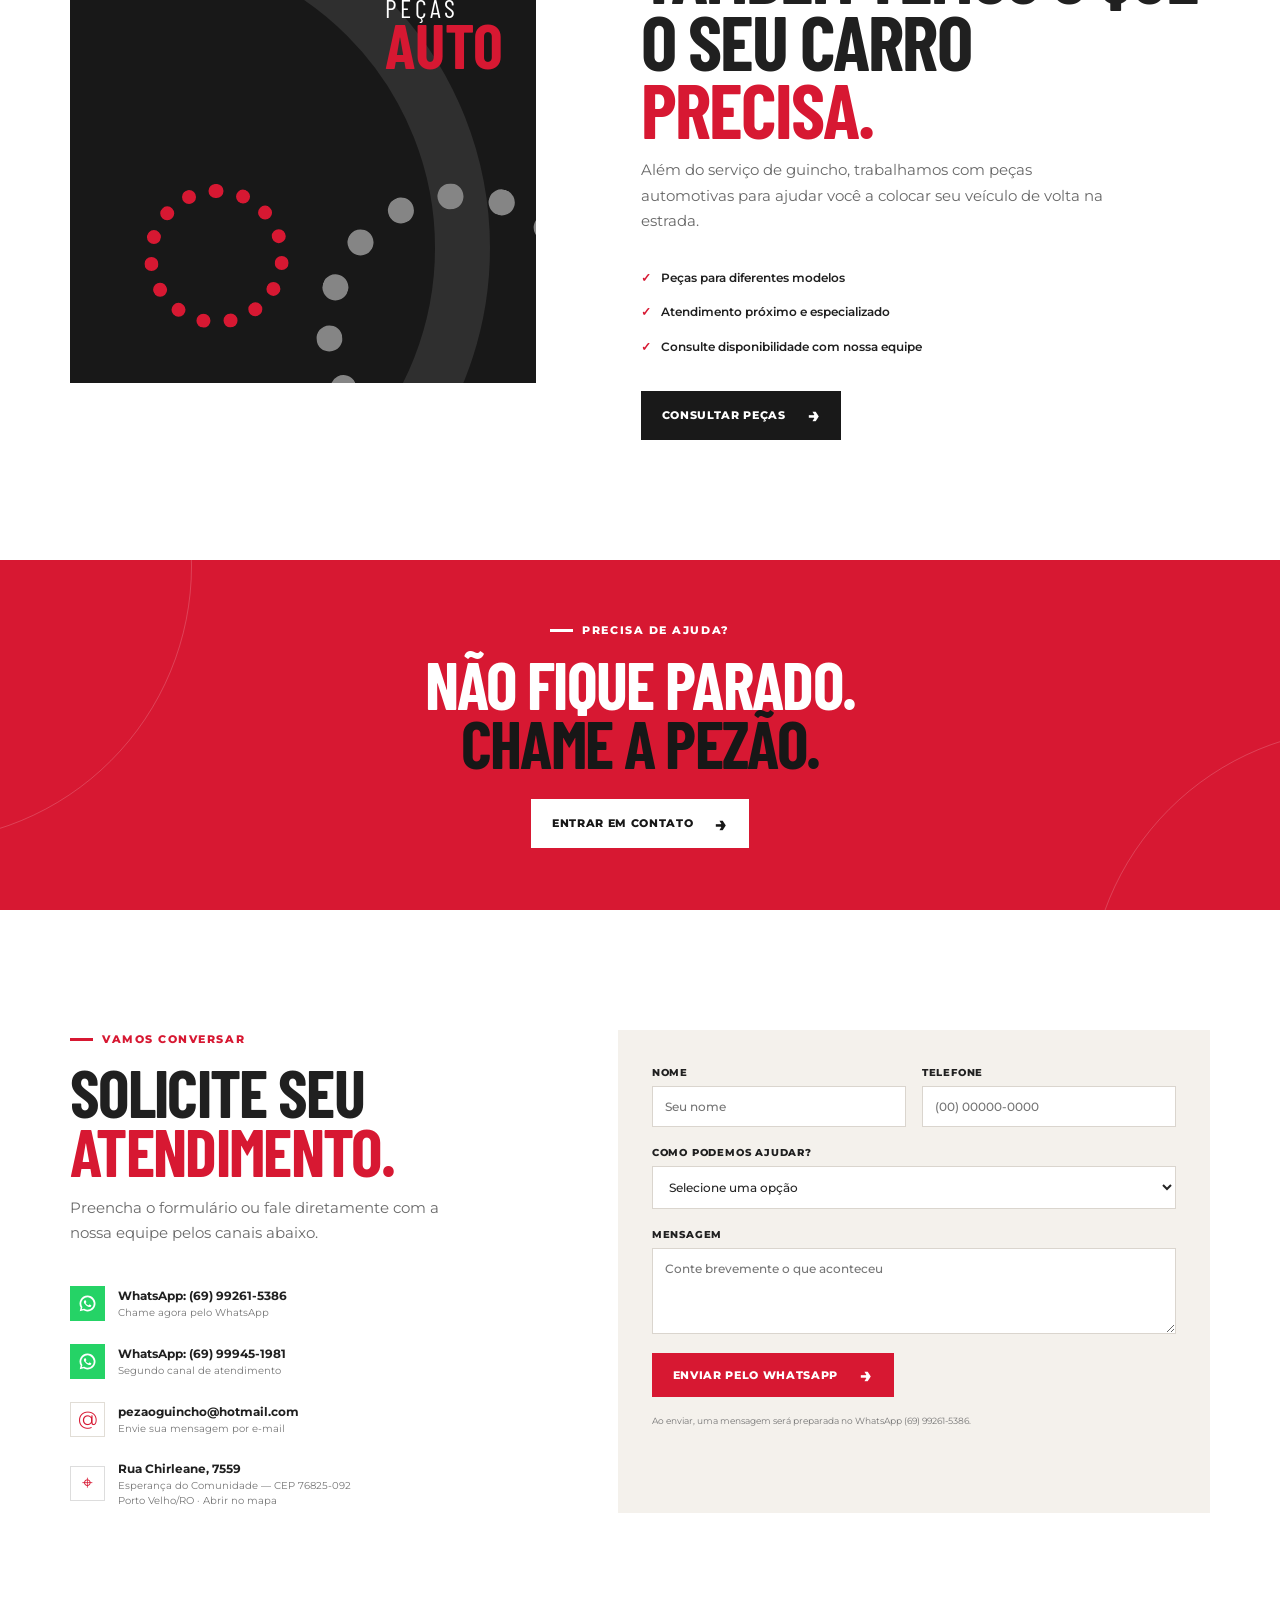
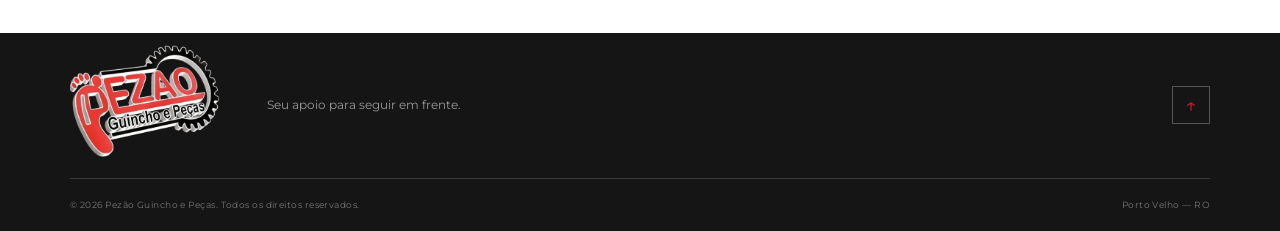
==== commit 42c4deec: "Update home call to action and phone contacts" ====
--- a/index.html
+++ b/index.html
@@ -44,8 +44,16 @@
       <div class="container hero-content">
         <div class="hero-copy">
           <p class="eyebrow"><span></span> GUINCHO EM PORTO VELHO - RO</p>
-          <h1>Seu veículo parado?<br><em>A gente chega.</em></h1>
-          <p class="hero-text">Conte com a Pezão Guincho e Peças para um atendimento ágil, seguro e feito por quem entende de estrada.</p>
+          <h1>Seu carro parou<br><em>e te deixou na mão?</em></h1>
+          <p class="hero-text">Não fique parado. Ligue agora e conte com o atendimento rápido e seguro da Pezão Guincho e Peças.</p>
+          <div class="hero-call">
+            <span class="hero-call-label">ATENDIMENTO IMEDIATO</span>
+            <div class="hero-phone-links">
+              <a href="tel:+5569992615386" aria-label="Ligar para Pezão Guincho no número 69 99261-5386"><small>LIGUE AGORA</small><strong>(69) 99261-5386</strong></a>
+              <a href="tel:+556999451981" aria-label="Ligar para Pezão Guincho no número 69 99945-1981"><small>SEGUNDO CONTATO</small><strong>(69) 99945-1981</strong></a>
+            </div>
+            <p class="hero-slogan"><span>PEZÃO GUINCHO E PEÇAS</span><strong>O MELHOR DA REGIÃO.</strong></p>
+          </div>
           <div class="hero-actions">
             <a href="#contato" class="btn btn-primary">Solicitar atendimento <span>→</span></a>
             <a href="#servicos" class="link-arrow">Conheça os serviços <span>↓</span></a>
--- a/css/style.css
+++ b/css/style.css
@@ -53,3 +53,31 @@
 /* Ícones dos canais de WhatsApp */
 .info-icon.whatsapp-icon{background:#25d366;color:#fff;border-color:#25d366}
 .info-icon.whatsapp-icon svg{width:19px;height:19px;display:block;fill:currentColor}
+
+
+/* Chamada comercial e telefones no banner */
+.hero-call{max-width:465px;margin:24px 0 0;padding:15px 16px 13px;border-left:3px solid var(--red);background:rgba(255,255,255,.06)}
+.hero-call-label{display:block;margin-bottom:9px;color:#fff;font-size:9px;font-weight:800;letter-spacing:.14em}
+.hero-phone-links{display:grid;grid-template-columns:1fr 1fr;gap:9px}
+.hero-phone-links a{padding:8px 9px;border:1px solid rgba(255,255,255,.2);background:rgba(0,0,0,.22);transition:.2s}
+.hero-phone-links a:hover{border-color:var(--red);background:rgba(215,24,50,.2);transform:translateY(-2px)}
+.hero-phone-links small,.hero-phone-links strong{display:block;line-height:1.25}
+.hero-phone-links small{color:#bbb;font-size:8px;font-weight:800;letter-spacing:.08em}
+.hero-phone-links strong{color:#fff;font-family:var(--font-head);font-size:22px;letter-spacing:.025em}
+.hero-slogan{margin:12px 0 0;color:#ddd;font-size:9px;font-weight:700;letter-spacing:.08em;line-height:1.5}
+.hero-slogan strong{color:#fff}.hero-slogan span{margin:0 5px;color:var(--red)}
+@media(max-width:650px){.hero-call{margin-top:18px;padding:12px}.hero-phone-links{grid-template-columns:1fr;gap:7px}.hero-phone-links a{padding:8px 10px}.hero-phone-links strong{font-size:20px}.hero-slogan{font-size:8px}}
+
+
+/* Respiro no banner mobile antes da faixa inferior */
+@media(max-width:650px){
+  .hero{min-height:auto}
+  .hero-content{min-height:auto;padding:48px 0 110px;align-items:start}
+}
+
+
+/* Destaque maior para o slogan regional */
+.hero-slogan{display:flex;flex-direction:column;gap:3px;letter-spacing:normal}
+.hero-slogan span{margin:0;color:#ddd;font-size:9px;font-weight:800;letter-spacing:.12em}
+.hero-slogan strong{margin:0;color:#fff;font-family:var(--font-head);font-size:clamp(27px,3.2vw,39px);font-weight:700;letter-spacing:.02em;line-height:.86;text-shadow:0 2px 8px rgba(0,0,0,.35)}
+@media(max-width:650px){.hero-slogan strong{font-size:29px}.hero-slogan span{font-size:8px}}
